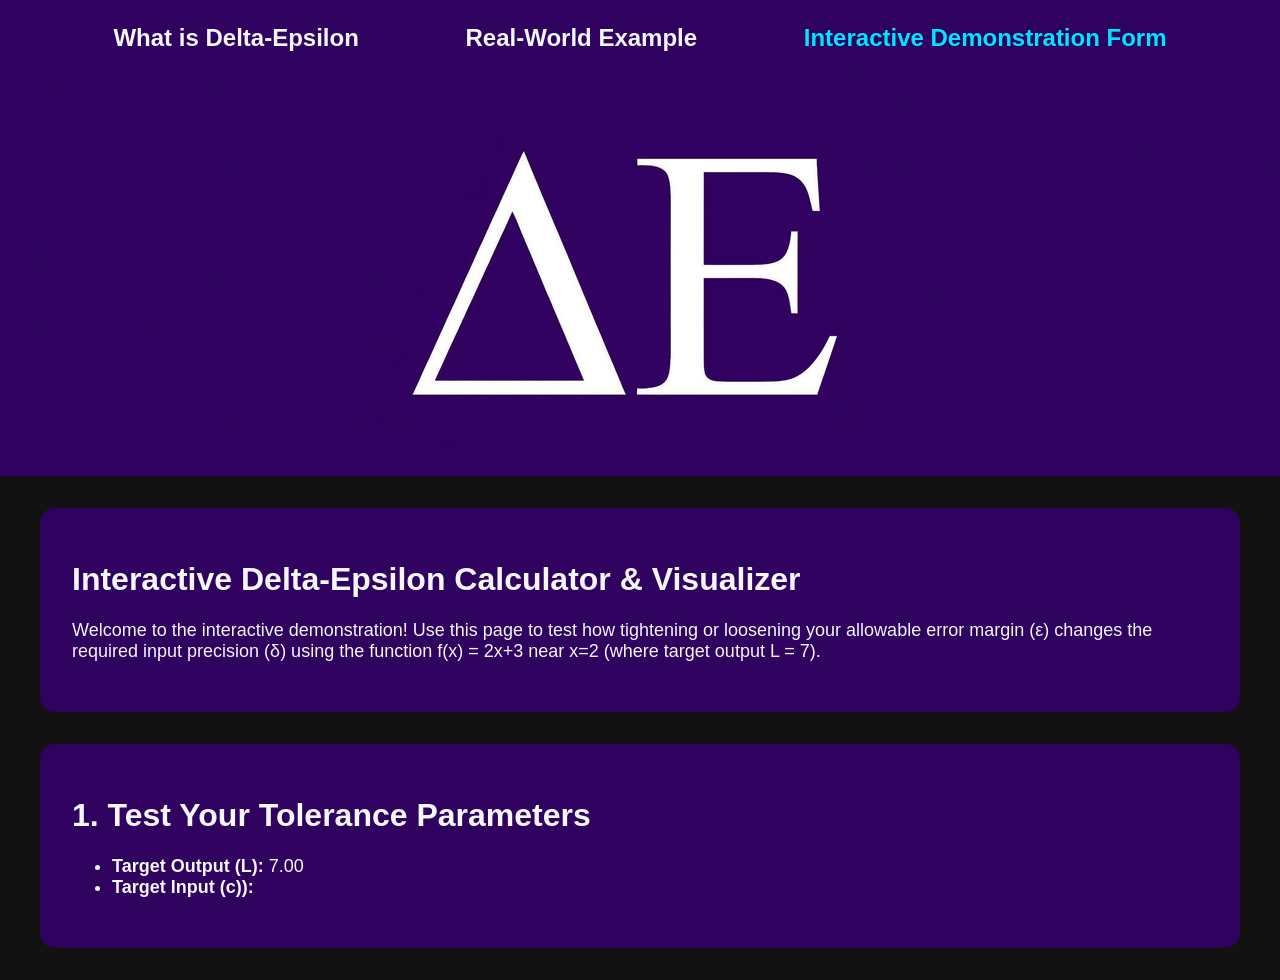
==== form.html @ 76fc127a "Base of all pages" ====
<!DOCTYPE html>
<html>
    <head>
        <meta charset="UTF-8">
        <meta name="viewport" content="width=device-width, initial-scale=1.0">
        <title> Delta-Epsilon | Form </title>
        <link rel="stylesheet" href="style.css">
    </head>
    <body>
        <header>
            <nav>
                <a href="index.html"> What is Delta-Epsilon </a>
                <a href="example.html"> Real-World Example </a>
                <a href="form.html" class="active"> Interactive Demonstration Form </a>
            </nav>
        </header>
        <section class="pagetop"></section>
        <div class="container">
            <div class="info">
                <h1> Interactive Delta-Epsilon Calculator & Visualizer </h1>
                <p> Welcome to the interactive demonstration! Use this page to test how tightening or loosening your allowable error margin (&epsilon;) changes the required input precision (&delta;) using the function f(x) = 2x+3 near x=2 (where target output L = 7). </p>
            </div>
        </div>
        <div class="container">
            <div class="info">
                <h1> 1. Test Your Tolerance Parameters </h1>
                <ul>
                    <li><strong> Target Output (L): </strong> 7.00 </li>
                    <li><strong> Target Input (c)): </str
---- style.css ----
* {
    font-family: 'Segoe Ul', Tahoma, Geneva, Verdana, sans-serif;
}

body {
    margin: 0;
    background-color: #121212;
    color: #333;
}

header {
    background-color: #2f025f;
    color: #fff;
    padding: 24px;
    position: sticky;
    text-align: center;
    top: 0;
}

nav a {
    color: #f4f6f8;
    text-decoration: none;
    margin: 24px 50px;
    font-weight: 800;
    font-size: 24px;
}

nav a.active:hover {
    color: #f4f6f8;
}

nav a.active, nav a:hover {
    color: #00E5FF;
}

.pagetop {
    background-image: url("image1.jpg");
    background-repeat: no-repeat;
    background-position: center;
    height: 400px;
    width: 100%;
}

.container {
    max-width: 1200px;
    margin: 32px auto;
    padding: 0 16px;
    position: center;
}

.info {
    background: #2f025f;
    padding: 32px;
    border-radius: 15px;
}

h1 {
    color: #f4f6f8;
}

p, ul, ol {
    color: #f4f6f8;
    font-size: 18px;
}
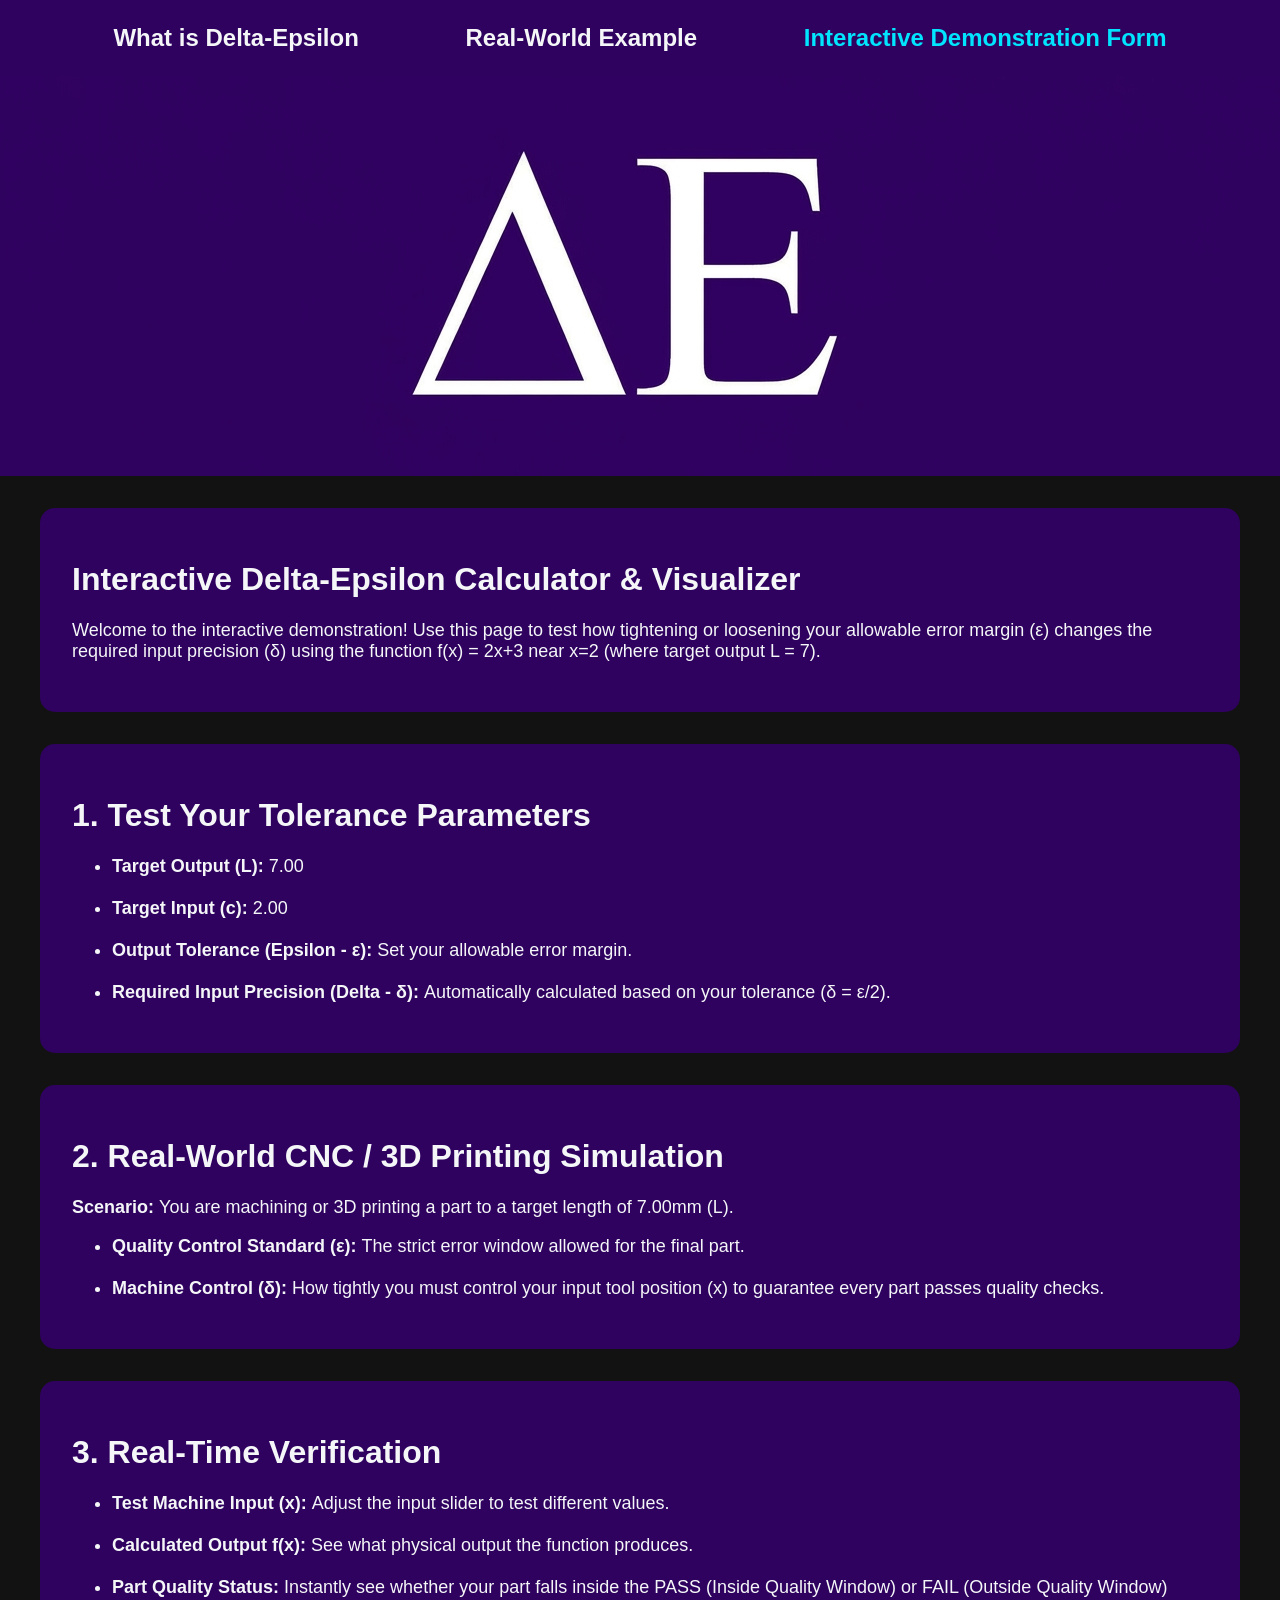
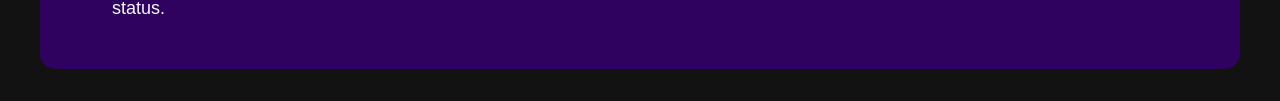
==== commit e243a089: "form page" ====
--- a/form.html
+++ b/form.html
@@ -25,6 +25,34 @@
             <div class="info">
                 <h1> 1. Test Your Tolerance Parameters </h1>
                 <ul>
-                    <li><strong> Target Output (L): </strong> 7.00 </li>
-                    <li><strong> Target Input (c)): </str
-            
+                    <li><strong> Target Output (L): </strong> 7.00 </li><br>
+                    <li><strong> Target Input (c): </strong> 2.00 </li><br>
+                    <li><strong> Output Tolerance (Epsilon - &epsilon;): </strong> Set your allowable error margin. </li><br>
+                    <li><strong> Required Input Precision (Delta - &delta;): </strong> Automatically calculated based on your tolerance (&delta; = &epsilon;/2). </li>
+                </ul>
+            </div>
+        </div>
+        <div class="container">
+            <div class="info">
+                <h1> 2. Real-World CNC / 3D Printing Simulation </h1> 
+                <p><strong> Scenario: </strong> You are machining or 3D printing a part to a target length of 7.00mm (L). </p>
+                <ul>
+                    <li><strong> Quality Control Standard (&epsilon;): </strong> The strict error window allowed for the final part. </li><br>
+                    <li><strong> Machine Control (&delta;): </strong> How tightly you must control your input tool position (x) to guarantee every part passes quality checks. </li>
+                </ul>
+            </div>
+        </div>
+        <div class="container">
+            <div class="info">
+                <h1> 3. Real-Time Verification </h1>
+                <ul>
+                    <li><strong> Test Machine Input (x): </strong> Adjust the input slider to test different values. </li><br>
+                    <li><strong> Calculated Output f(x): </strong> See what physical output the function produces. </li><br>
+                    <li><strong> Part Quality Status: </strong> Instantly see whether your part falls inside the PASS (Inside Quality Window) or FAIL (Outside Quality Window) status. </li>
+                </ul>
+            </div>
+        </div>
+    </body>
+</html>
+
+                                 
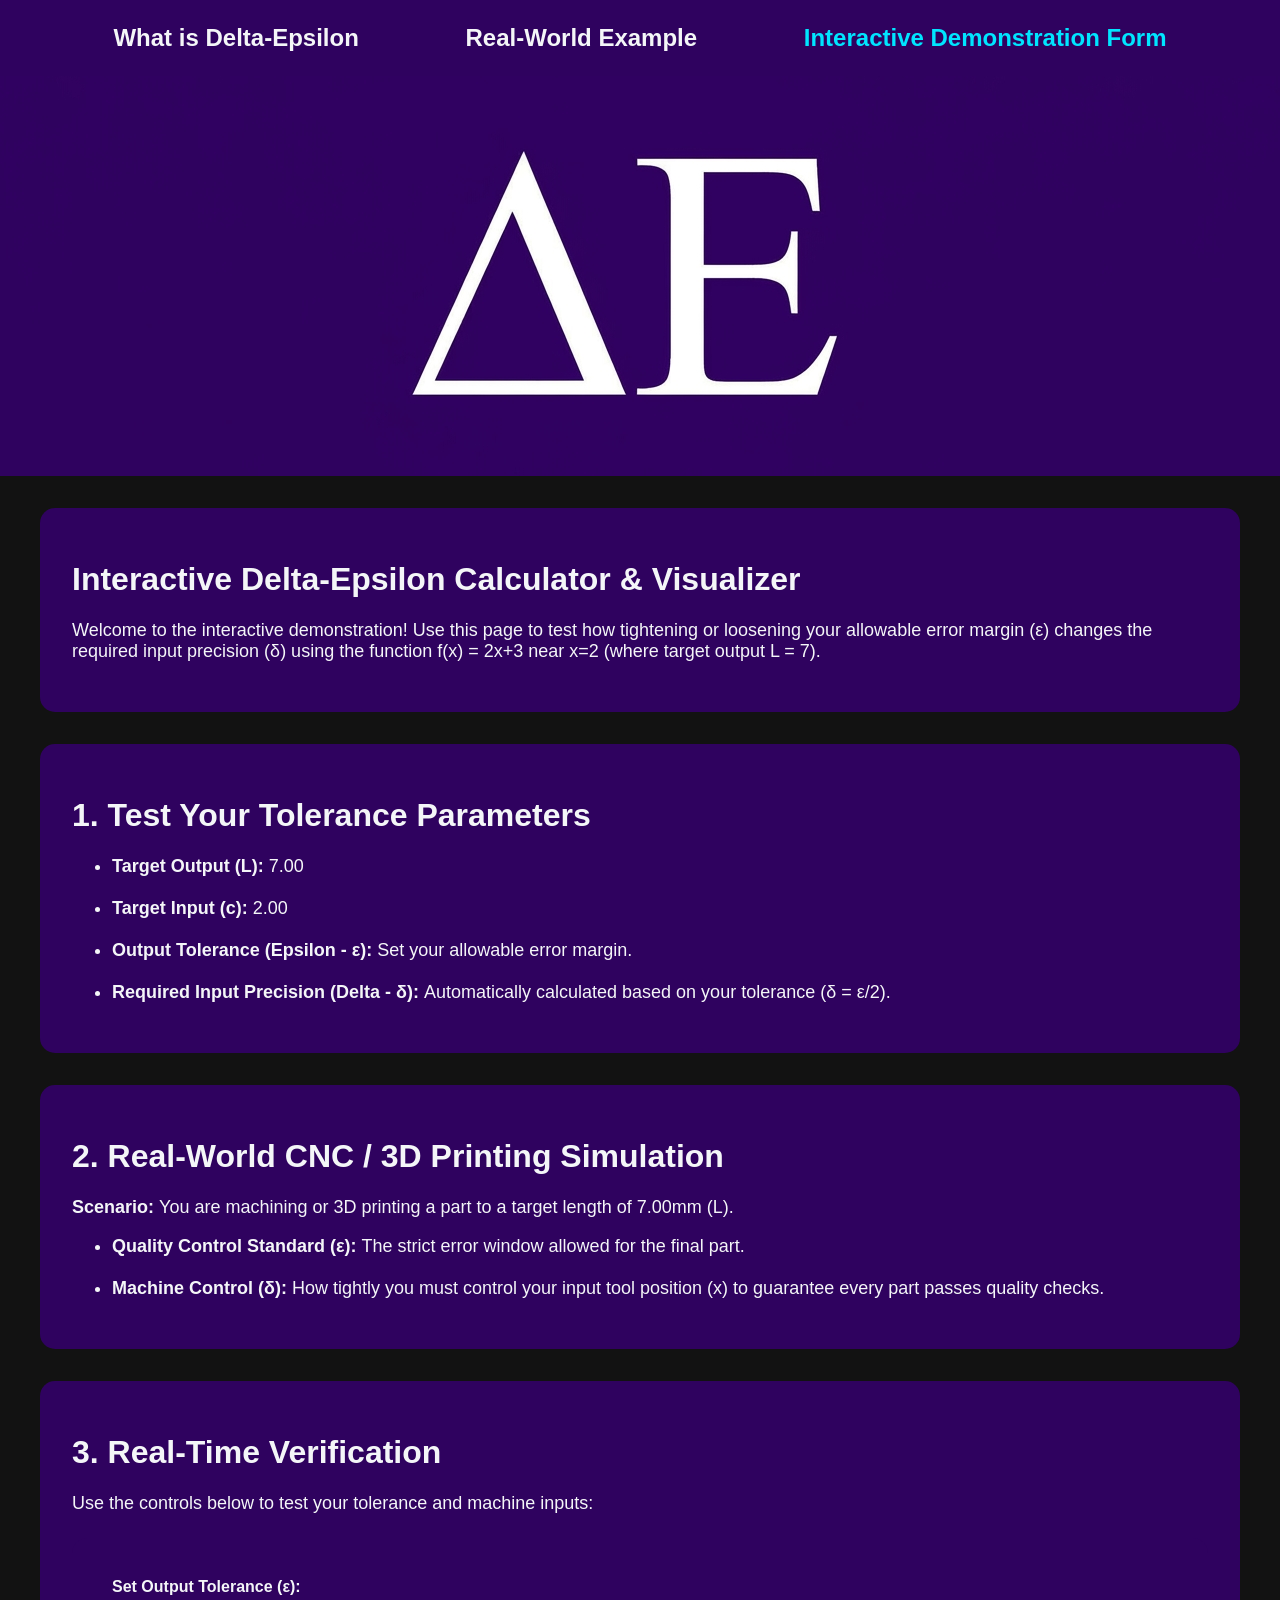
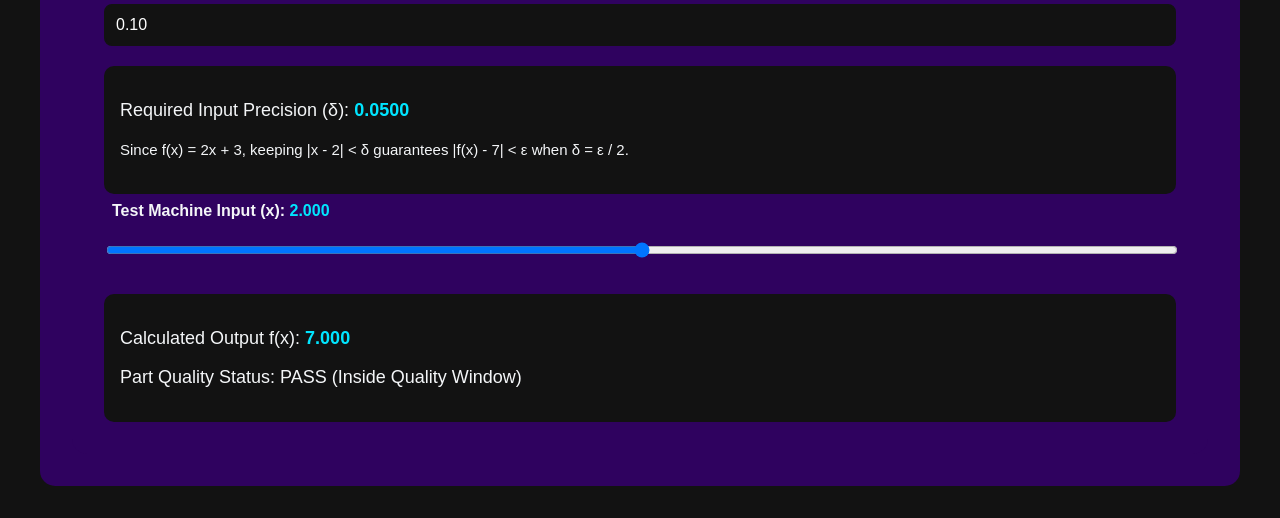
==== commit 4280d76e: "form page, updated style page, added java page" ====
--- a/form.html
+++ b/form.html
@@ -5,6 +5,7 @@
         <meta name="viewport" content="width=device-width, initial-scale=1.0">
         <title> Delta-Epsilon | Form </title>
         <link rel="stylesheet" href="style.css">
+        <script src="script.js" defer></script>
     </head>
     <body>
         <header>
@@ -45,11 +46,28 @@
         <div class="container">
             <div class="info">
                 <h1> 3. Real-Time Verification </h1>
-                <ul>
-                    <li><strong> Test Machine Input (x): </strong> Adjust the input slider to test different values. </li><br>
-                    <li><strong> Calculated Output f(x): </strong> See what physical output the function produces. </li><br>
-                    <li><strong> Part Quality Status: </strong> Instantly see whether your part falls inside the PASS (Inside Quality Window) or FAIL (Outside Quality Window) status. </li>
-                </ul>
+                <p> Use the controls below to test your tolerance and machine inputs: </p>
+                <div class="math-section">
+                    <div class="epsilon-input">
+                        <label for="epsilon"> Set Output Tolerance (&epsilon;): </label>
+                        <input type="number" id="epsilon" value="0.10" step="0.01" min="0.01">
+                    </div>
+
+                    <div class="results">
+                        <p> Required Input Precision (&delta;): <strong style="color: #00E5FF;"> 0.0500 </strong></p>
+                        <p><small> Since f(x) = 2x + 3, keeping |x - 2| < &delta; guarantees |f(x) - 7| < &epsilon; when &delta; = &epsilon; / 2.</small></p>
+                    </div>
+
+                    <div class="epsilon-input">
+                        <label for="xValue"> Test Machine Input (x): <span id="display" style="color: #00E5FF;"> 2.000 </span></label>
+                        <input type="range" id="xValue" min="1.50" max="2.50" step="0.005" value="2.00">
+                    </div>
+
+                    <div class="results">
+                        <p> Calculated Output f(x): <strong id="fxResult" style="color: #00E5FF;"> 7.000 </strong></p>
+                        <p> Part Quality Status: <span id="indicator" class="status-pass"> PASS (Inside Quality Window) </span></p>
+                    </div>
+                </div>
             </div>
         </div>
     </body>
--- a/style.css
+++ b/style.css
@@ -58,8 +58,43 @@
     color: #f4f6f8;
 }
 
-p, ul, ol {
+p, ul, ol, label {
     color: #f4f6f8;
     font-size: 18px;
 }
 
+.math-section {
+    background-color: #2f025f;
+    padding: 32px;
+    border-radius: 15px;
+    margin-top: 24px;
+}
+
+.epsilon-input {
+    margin-bottom: 20px;
+}
+
+.math-section label {
+    display: block;
+    color: #f4f6f8;
+    font-size: 16px;
+    font-weight: bold;
+    margin: 8px;
+}
+
+.math-section input[type="number"], .math-section input[type="range"] {
+    width: 100%;
+    padding: 10px;
+    border-radius: 8px;
+    border: 2px solid #121212;
+    background-color: #121212;
+    font-size: 16px;
+    box-sizing: border-box;
+    color: #ffffff;
+}
+
+.results {
+    background-color: #121212;
+    padding: 16px;
+    border-radius: 10px;
+}
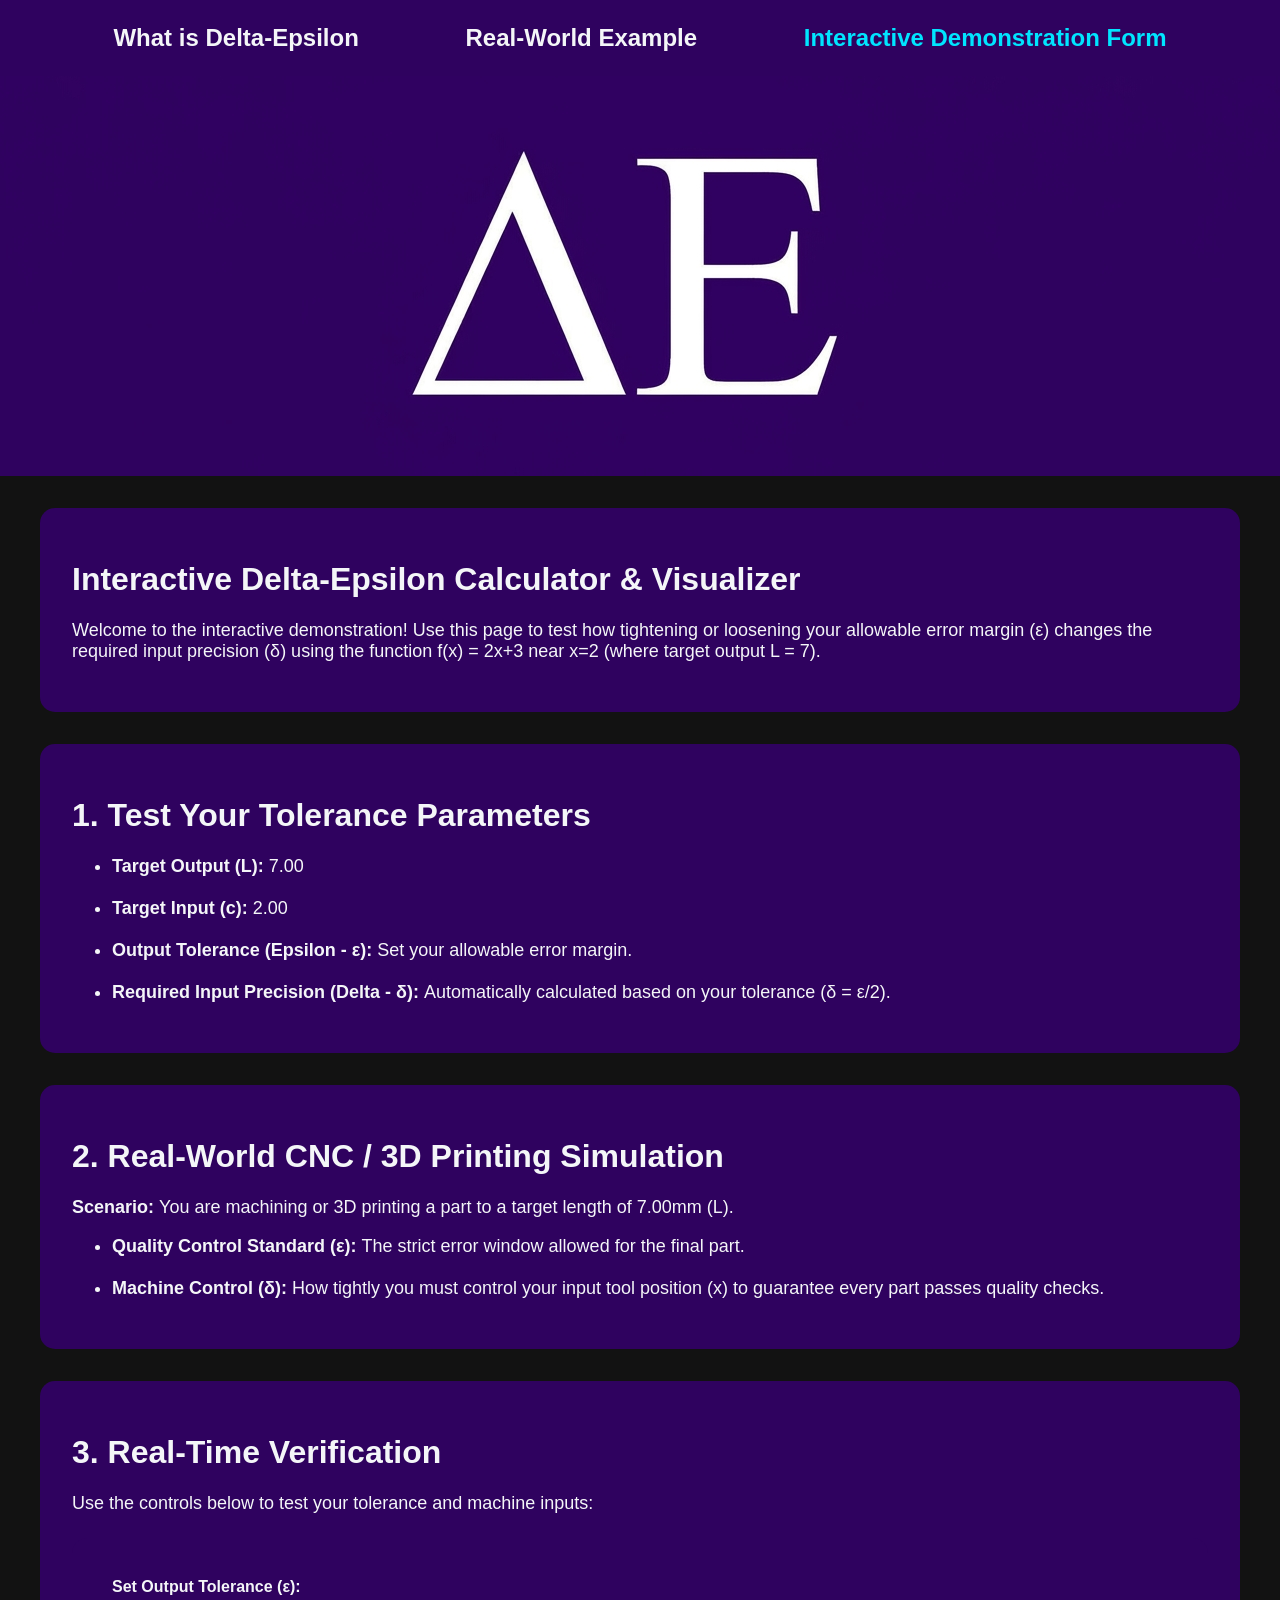
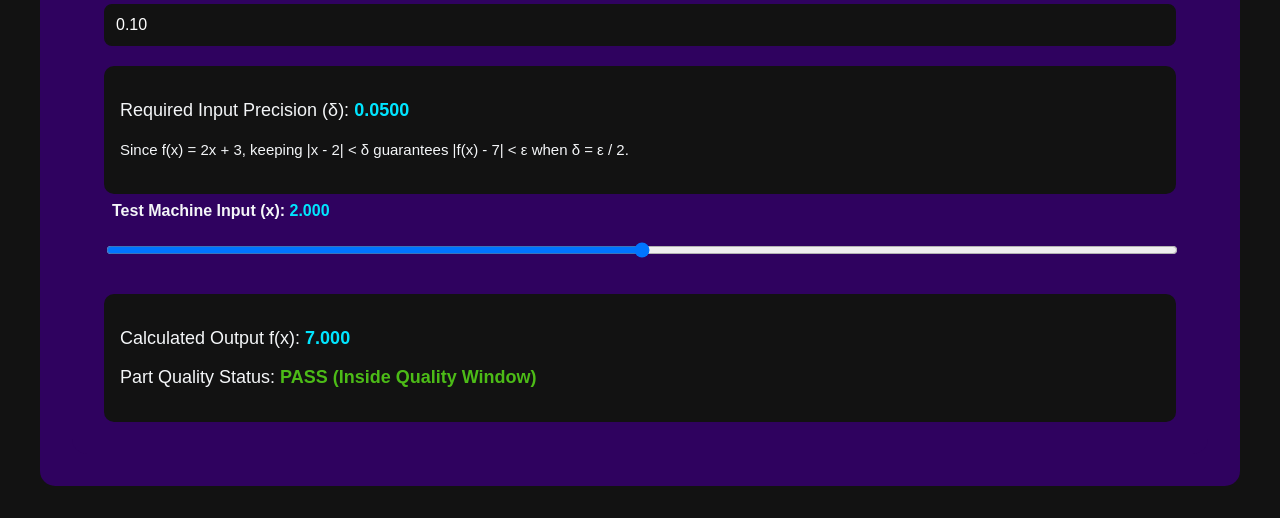
==== commit 832dfb74: "Updated pass/fail on form page" ====
--- a/form.html
+++ b/form.html
@@ -54,7 +54,7 @@
                     </div>
 
                     <div class="results">
-                        <p> Required Input Precision (&delta;): <strong style="color: #00E5FF;"> 0.0500 </strong></p>
+                        <p> Required Input Precision (&delta;): <strong id="deltaResult" style="color: #00E5FF;"> 0.0500 </strong></p>
                         <p><small> Since f(x) = 2x + 3, keeping |x - 2| < &delta; guarantees |f(x) - 7| < &epsilon; when &delta; = &epsilon; / 2.</small></p>
                     </div>
 
--- a/style.css
+++ b/style.css
@@ -97,4 +97,14 @@
     background-color: #121212;
     padding: 16px;
     border-radius: 10px;
+}
+
+.status-pass {
+    color: #4CBB17;
+    font-weight: bold;
+}
+
+.status-fail {
+    color: #ff0000;
+    font-weight: bold;
 }
